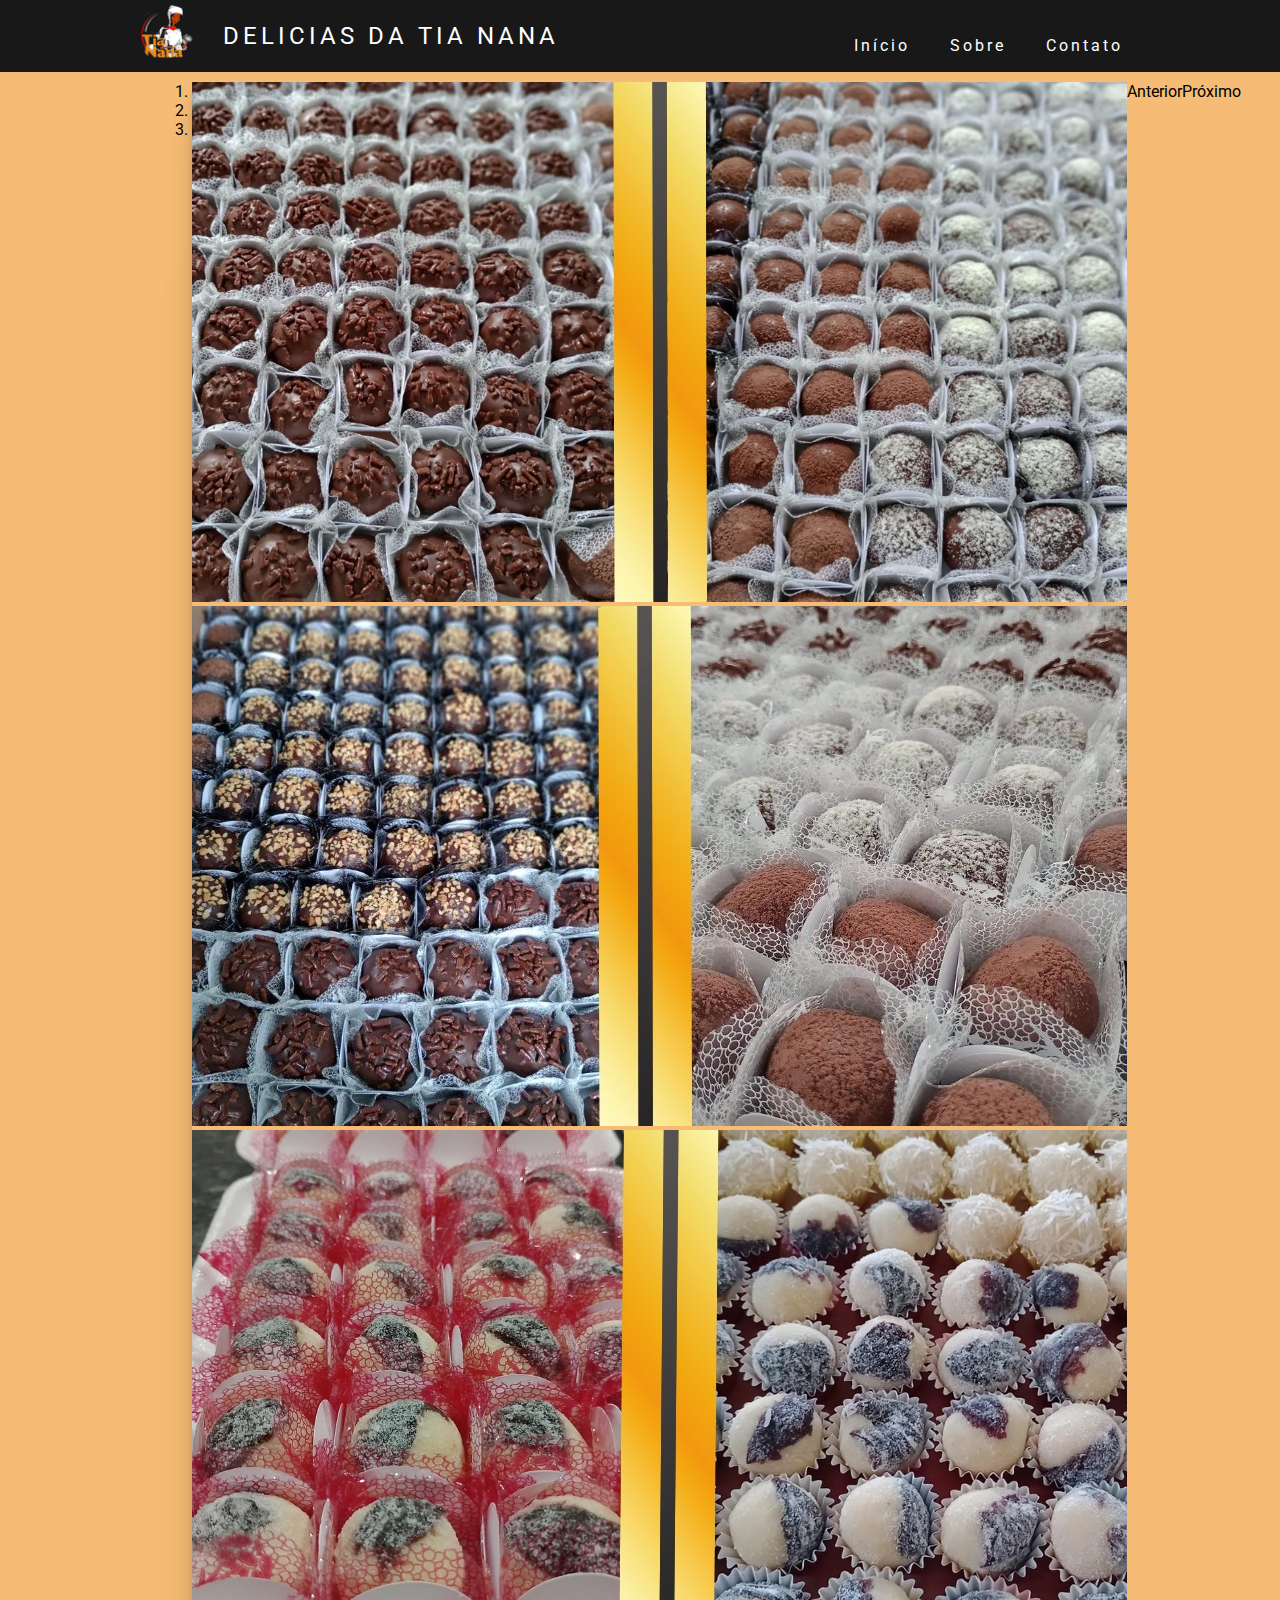
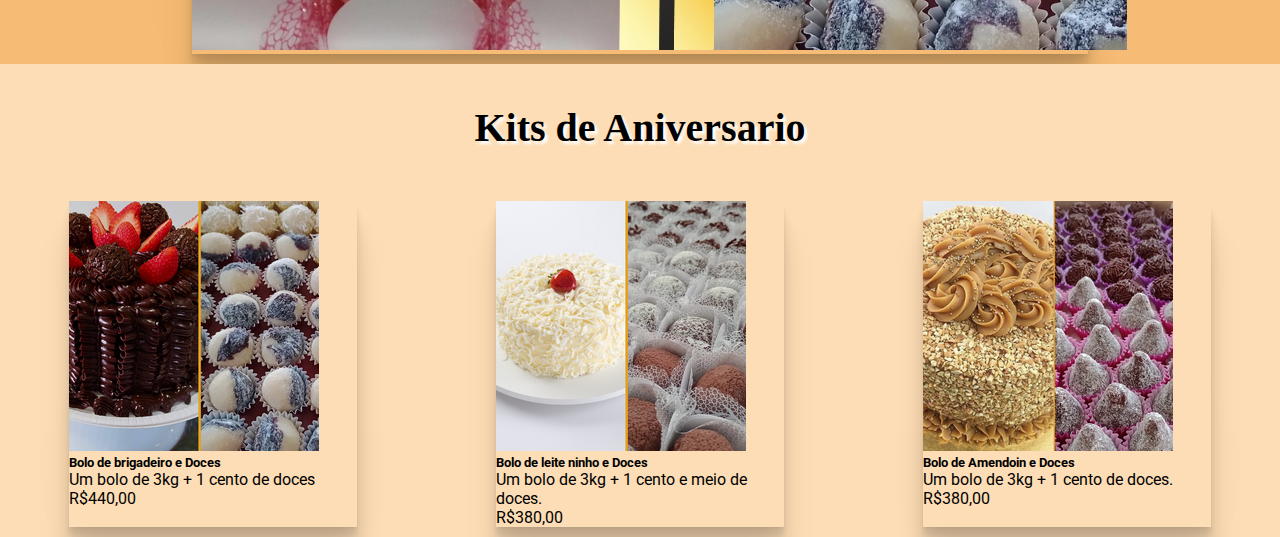
==== index.html @ 65cb66f4 "Piloto" ====
<!DOCTYPE html>
<html lang="pt-br">
<head>
    <meta charset="UTF-8">
    <meta http-equiv="X-UA-Compatible" content="IE=edge">
    <meta name="viewport" content="width=device-width, initial-scale=1.0">

    <link rel="stylesheet" href="https://stackpath.bootstrapcdn.com/bootstrap/4.1.3/css/bootstrap.min.css" integrity="sha384-MCw98/SFnGE8fJT3GXwEOngsV7Zt27NXFoaoApmYm81iuXoPkFOJwJ8ERdknLPMO" crossorigin="anonymous">
    <link rel="stylesheet" href="https://cdnjs.cloudflare.com/ajax/libs/animate.css/4.1.1/animate.min.css"/>
    
    <script src="assets/js/mobile-navbar.js" defer></script>

    <link rel="stylesheet" href="assets/css/style.css">
    <link rel="stylesheet" href="assets/css/index.css">
    
    <title>Delícias da Tia Nana</title>
</head>
<body>
    <nav>
        <div class="navbar__info">
            <a href="index.html" class="logo"><img src="assets/img/logotianana.png" class="logo" alt="logo"></a>
            <a class="titulo">Delicias da Tia Nana</a>
        </div>
        
        <div class="mobile-menu">
            <div class="line1"></div>
            <div class="line2"></div>
            <div class="line3"></div>
        </div>

        <ul class="nav-list">
            <li><a class="link-zoom" href="index.html">Início</a></li>
            <li><a class="link-zoom" href="sobre.html">Sobre</a></li>
            <li><a class="link-zoom" href="contato.html">Contato</a></li>
        </ul>
    </nav>
    
    <header>
        <div id="carouselExampleIndicators" class="carousel slide " data-ride="carousel">
            <ol class="carousel-indicators">
                <li data-target="#carouselExampleIndicators" data-slide-to="0" class="active"></li>
                <li data-target="#carouselExampleIndicators" data-slide-to="1"></li>
                <li data-target="#carouselExampleIndicators" data-slide-to="2"></li>
            </ol>
            <div class="carousel-inner">
                <div class="carousel-item active">
                    <img class="d-block w-100" src="assets/img/doces/doces1.jpg" alt="Primeiro Slide">
                </div>
                <div class="carousel-item">
                <img class="d-block w-100" src="assets/img/doces/doces2.jpg" alt="Segundo Slide">
            </div>
            <div class="carousel-item">
                <img class="d-block w-100" src="assets/img/doces/doces3.jpg" alt="Terceiro Slide">
            </div>
        </div>
            <a class="carousel-control-prev" href="#carouselExampleIndicators" role="button" data-slide="prev">
                <span class="carousel-control-prev-icon carrossel__seta" aria-hidden="true"></span>
                <span class="sr-only">Anterior</span>
            </a>
            <a class="carousel-control-next" href="#carouselExampleIndicators" role="button" data-slide="next">
                <span class="carousel-control-next-icon carrossel__seta" aria-hidden="true"></span>
                <span class="sr-only">Próximo</span>
            </a>
        </div>
    </header>
    
    <main>
        <div class="card__kits">
            
            <h1>Kits de Aniversario</h1>
            
            <div class="cards">
                <div class="card" style="width: 18rem;">
                    <img class="card-img-top" src="assets/img/KitfestaBrigadeiro.png" alt="Imagem Bolo">
                    
                    <div class="card-body">
                        <h5 class="card-title">Bolo de brigadeiro e Doces</h5>
                        <p class="card-text">Um bolo de 3kg + 1 cento de doces</p>
                        <a href="#" class="btn btn-warning">R$440,00</a>
                    </div>
                </div>
                
                <div class="card" style="width: 18rem;">
                    <img class="card-img-top" src="assets/img/KitfestaLeiteninho.png" alt="Imagem Bolo">
                    
                    <div class="card-body">
                        <h5 class="card-title">Bolo de leite ninho e Doces</h5>
                        <p class="card-text">Um bolo de 3kg + 1 cento e meio de doces.</p>
                        <a href="#" class="btn btn-warning">R$380,00</a>
                    </div>
                </div>
                
                <div class="card" style="width: 18rem;">
                    <img class="card-img-top" src="assets/img/KitfestaAmendoin.png" alt="Imagem bolo">
                    
                    <div class="card-body">
                        <h5 class="card-title">Bolo de Amendoin e Doces</h5>
                        <p class="card-text">Um bolo de 3kg + 1 cento de doces.</p>
                        <a href="#" class="btn btn-warning">R$380,00</a>
                    </div>
                </div>
            </div>
        </div>
            
    </main>
    
    <script src="https://code.jquery.com/jquery-3.3.1.slim.min.js" integrity="sha384-q8i/X+965DzO0rT7abK41JStQIAqVgRVzpbzo5smXKp4YfRvH+8abtTE1Pi6jizo" crossorigin="anonymous"></script>
    <script src="https://cdnjs.cloudflare.com/ajax/libs/popper.js/1.14.3/umd/popper.min.js" integrity="sha384-ZMP7rVo3mIykV+2+9J3UJ46jBk0WLaUAdn689aCwoqbBJiSnjAK/l8WvCWPIPm49" crossorigin="anonymous"></script>
    <script src="https://stackpath.bootstrapcdn.com/bootstrap/4.1.3/js/bootstrap.min.js" integrity="sha384-ChfqqxuZUCnJSK3+MXmPNIyE6ZbWh2IMqE241rYiqJxyMiZ6OW/JmZQ5stwEULTy" crossorigin="anonymous"></script>
</body>
</html>
---- assets/css/style.css ----
@import url('https://fonts.googleapis.com/css2?family=Roboto:wght@300;500;700&display=swap');

* {
    margin: 0;
    padding: 0;
    font-family: 'Roboto', sans-serif;
}

a {
    color: #fff;
    text-decoration: none;
    transition: 0.3s;
}

a:hover {
    opacity: 0.7;
}

/* Navbar */

nav {
    display: flex;
    justify-content: space-around;
    align-items: center;
    font-family: system-ui, -apple-system, Helvetica, Arial, sans-serif;
    background-color: #181818;
    height: 8vh;
}

.navbar__info{
    display: inline-flex;
    align-items: center;
    color: #fff;
}  

.logo{
    width: 60px;
    padding-right: 25px;
}

.titulo {
    font-size: 24px; 
    text-transform: uppercase;
    letter-spacing: 4px;
}

.mobile-menu {
    display: none;
    cursor: pointer;
}

.mobile-menu div {
    width: 32px;
    height: 2px;
    background: rgb(255, 255, 255);
    margin: 8px;
    transition: 0.3s;
}

.nav-list {
    list-style: none;
    display: flex;
    flex-wrap: wrap;

}

.nav-list2{
    letter-spacing: 3px;
    margin-left: 32px;
    color: #fff;
    display: flex;
    padding-top: 19px;
    margin: 0px 20px;
}

.nav-list li{
    letter-spacing: 3px;
    margin-left: 32px;
    color: #fff;
    display: flex;
    padding-top: 19px;
    margin: 0px 20px;
}

.nav-list.active {
    transform: translateX(0);
}

.mobile-menu.active .line1 {
    transform: rotate(-45deg) translate(-8px, 8px);
    color: #fff;
}
  
.mobile-menu.active .line2 {
    opacity: 0;
    color: #fff;
}
  
.mobile-menu.active .line3 {
    transform: rotate(45deg) translate(-5px, -7px);
    color: #fff;
}

@media (max-width: 999px) {


    body {
      overflow-x: hidden;
    }
  
    .titulo {
      font-size: 15px; 
      text-transform: uppercase;
      letter-spacing: 4px;
      text-decoration: none;
    }
  
    .nav-list {
      position: absolute;
      top: 8vh;
      right: 0;
      width: 50vw;
      height: 92vh;
      background: #181818;
      flex-direction: column;
      align-items: center;
      justify-content: space-around;
      transform: translateX(100%);
      transition: transform 0.3s ease-in;
      z-index: 10;
    }

    .nav-list li {
      margin-left: 0;
      opacity: 0;
      color: #fff;
    }

    .mobile-menu {
      display: block;
      color: #fff;
    }
}

@keyframes navLinkFade {
    from {
      opacity: 0;
      transform: translateX(50px);
    }
    to {
      opacity: 1;
      transform: translateX(0);
    }
}

/* link estilizados */

.paragrafo { line-height:25px; margin-bottom:10px; text-align: center; }

a {
  text-decoration: none;
  color: inherit;
  position: relative;
  cursor: pointer;
}


.link-linha::after {

  content: " ";
  position: absolute;
  top: 100%;
  left: 25%;
  width: 50%;
  height: 1px;
  font-weight: bold;
  border-bottom: 1px solid #59d4d9;
  transition: 0.4s;

}

.link-linha:hover::after {

  width: 100%;
  left: 0;
  color: #59d4d9;

}

.link-linha:hover {

  color: #59d4d9;
  transition: 0.4s;

}

/* --------------------------- */

.link-anima-up::after {

  content: "";
  position: absolute;
  z-index: 1;
  top: 100%;
  left: -2px;
  padding: 0 2px;
  width: calc(100% + 2px);
  height: 1px;
  border-bottom: 1px solid #59d4d9;
  transition: 0.4s;

}

.link-anima-up:hover::after {

  top: 0;
  height: 1.5em;
  background-color: #59d4d9;
  border-color: transparent;

}

.link-anima-up:hover { color: #fff; transition: 0.4s; }
.link-anima-up span  { position: relative; z-index: 2; }

/*------------------------------*/

.link-anima-right::before {

  content: " ";
  position: absolute;
  z-index: 1;
  top: 100%;
  left: -2px;
  padding: 0 2px;
  width: calc(100% + 2px);
  height: 1px;
  border-bottom: 1px solid #f4c50b;
  transition: 0.4s;

}

.link-anima-right::after {

  content: " ";
  position: absolute;
  z-index: 1;
  top: 0;
  left: -2px;
  padding: 0 2px;
  width: 1px;
  height: 1.5em;
  transition: 0.4s;

}

.link-anima-right:hover::after {

  width: 100%;
  background-color: #f4c50b;

}

.link-anima-right:hover { color: #fff; transition: 0.4s; }
.link-anima-right span  { position: relative; z-index: 2; }

/*---------------------------------*/

.link-zoom::before {

  content: " ";
  position: absolute;
  z-index: -1;
  bottom: 0;
  left: -2px;
  padding: 0 2px;
  width: calc(100% + 2px);
  height: 1px;
  transition: 0.4s;
  text-decoration: none;

}

.link-zoom::after {

  content: " ";
  position: absolute;
  z-index: -1;
  bottom: 0;
  left: calc(50% - 4px);
  padding: 0 2px;
  width: 0;
  height: 0;
  border: 1px solid transparent;
  transition: 0.4s;
  text-decoration: none;

}

.link-zoom:hover::before {

  border-color: transparent;
  text-decoration: none;

}

.link-zoom:hover::after {

  width: 100%;
  height: 1.25em;
  left: -1em;
  bottom: -0.35em;
  padding: 0.5em 1em;
  border-radius: 2.5em;
  text-decoration: none;
}


.link-zoom {

  display: inline-block;
  transition: 0.3s;
  transition-delay: 0s;
  transform: scale(1);
  text-decoration: none;

}

.link-zoom:hover {

  color: rgb(255, 255, 255);
  transform: scale(1.5);
  transition-delay: 0.11s;
  text-decoration: none;

}

body{
    background-color: rgb(246, 188, 117);
    /* background: linear-gradient(72deg, #ffffff9d 1%, hsl(0, 100%, 50%) 99%);*/
}
---- assets/css/index.css ----
/* carrossel */
.carousel{
    width: 70vw;
    display: flex;
    margin: 10px auto;
}

#imagem{
    width: 650px;
    height: 550px;
    border-radius: 10px;
    box-shadow: 
    0 2.8px 2.2px rgba(0, 0, 0, 0.034),
    0 6.7px 5.3px rgba(0, 0, 0, 0.048),
    0 12.5px 10px rgba(0, 0, 0, 0.06),
    0 22.3px 17.9px rgba(0, 0, 0, 0.072),
    0 41.8px 33.4px rgba(0, 0, 0, 0.086),
    0 100px 800px rgba(0, 0, 0, 0.012);
}

#imagem2{
    width: 650px;
    height: 550px;
    border-radius: 10px;
    box-shadow: 
    0 2.8px 2.2px rgba(0, 0, 0, 0.034),
    0 6.7px 5.3px rgba(0, 0, 0, 0.048),
    0 12.5px 10px rgba(0, 0, 0, 0.06),
    0 22.3px 17.9px rgba(0, 0, 0, 0.072),
    0 41.8px 33.4px rgba(0, 0, 0, 0.086),
    0 100px 800px rgba(0, 0, 0, 0.012);
}


@media (max-width: 700px) {
    .carousel{
        width: 100vw;
    }
}
.carrossel__seta{
    background-color: rgb(0, 0, 0);
    border-radius: 10px;
}

.carousel, .card{
    box-shadow: 
    0 2.8px 2.2px rgba(0, 0, 0, 0.034),
    0 6.7px 5.3px rgba(0, 0, 0, 0.048),
    0 12.5px 10px rgba(0, 0, 0, 0.06),
    0 22.3px 17.9px rgba(0, 0, 0, 0.072),
    0 41.8px 33.4px rgba(0, 0, 0, 0.086),
    0 100px 800px rgba(0, 0, 0, 0.012);
}

.carousel-indicators{
    z-index: 1;
}

.card__kits{
    background-color: rgb(253, 221, 181);
}

.cards{
    display: grid;
    grid-template-columns: repeat(auto-fit, minmax(300px, 1fr))
}

h1{
    color: rgb(0, 0, 0);
    font-size: 2em;
    text-shadow: 3px 3px 3px rgb(255, 255, 255) ;
    padding: 40px 0;
    animation: bounce; 
    animation-duration: 1s;
    font-family: Cursive;
    text-align: center;
    font-size: 40px;
}

.card{
    margin:  10px auto;
    animation: backInLeft;
    animation-duration: 1s;
}

.Bolo{
    background-color: rgb(247, 208, 188);
}
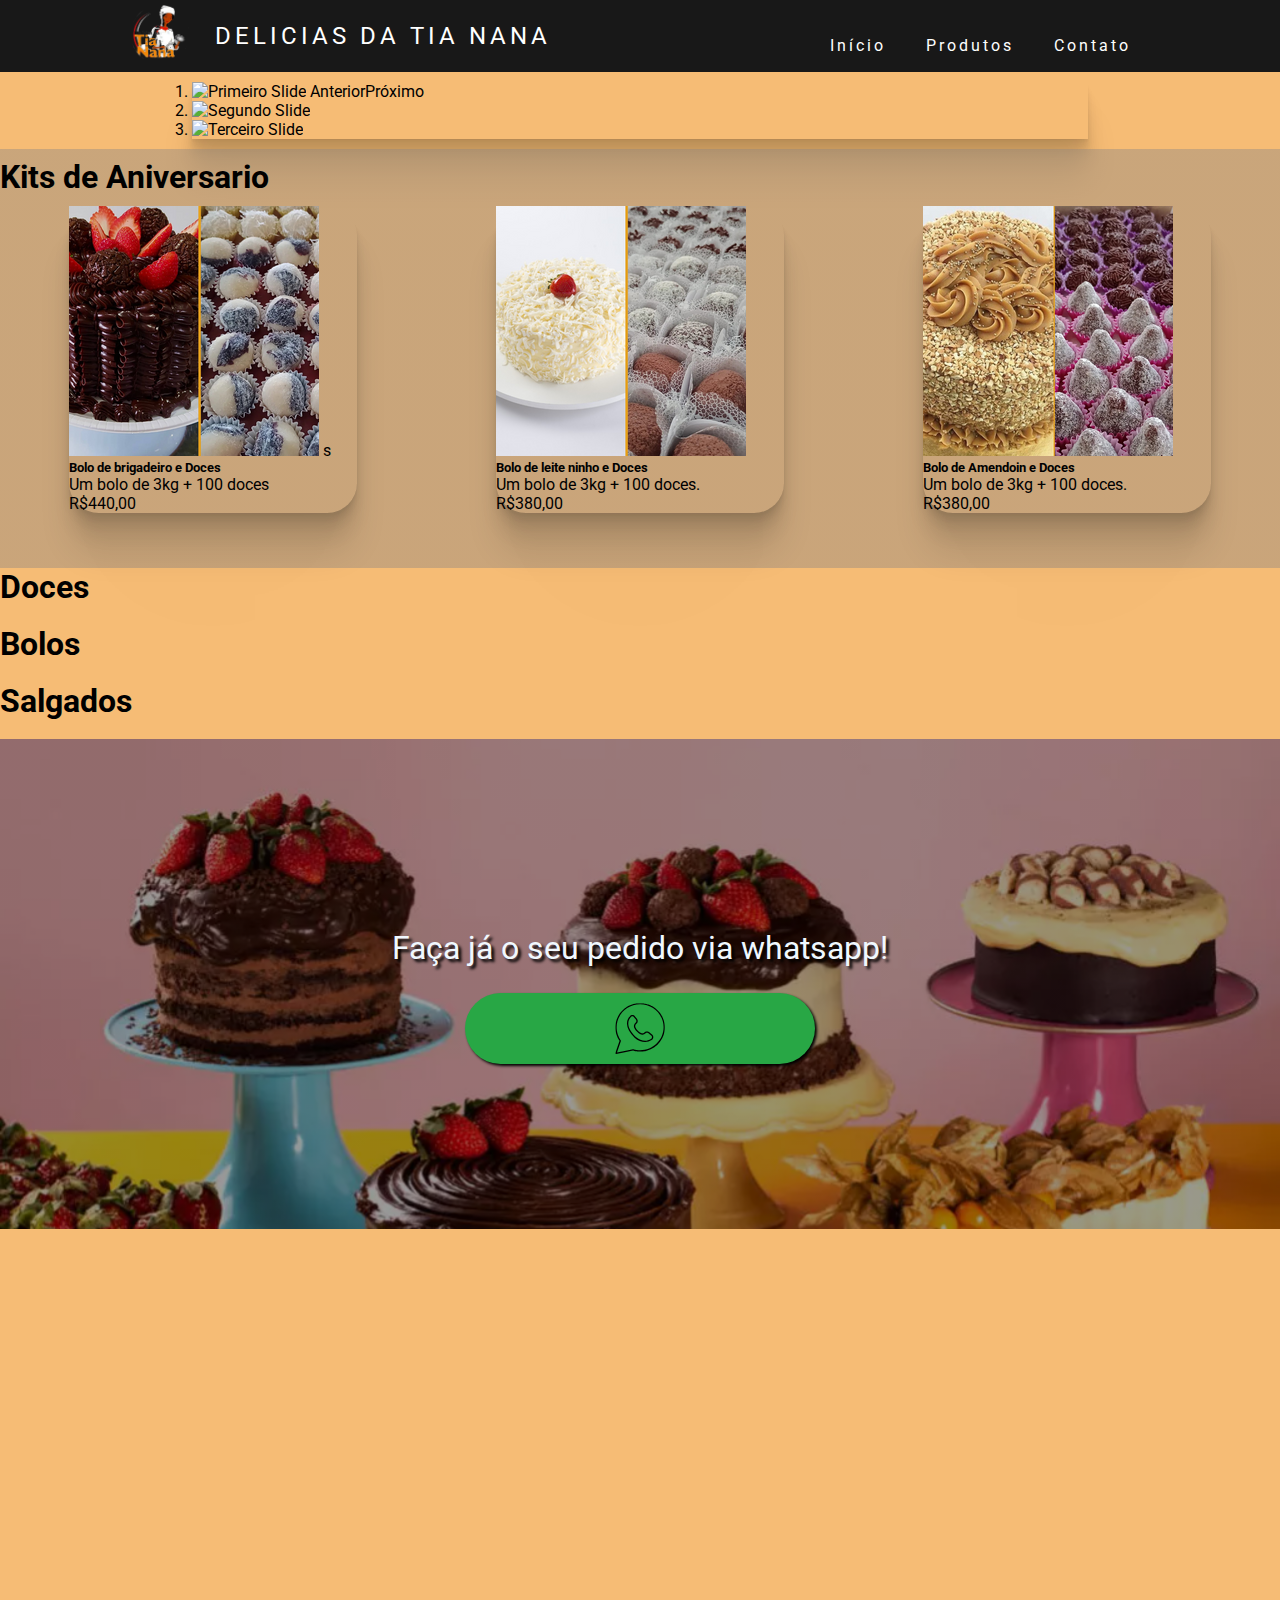
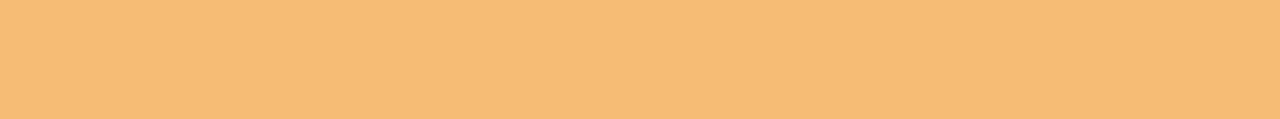
==== commit a099b366: "Entrega para revisão" ====
--- a/index.html
+++ b/index.html
@@ -12,6 +12,7 @@
 
     <link rel="stylesheet" href="assets/css/style.css">
     <link rel="stylesheet" href="assets/css/index.css">
+    <link rel="stylesheet" href="assets/css/navbar.css">
     
     <title>Delícias da Tia Nana</title>
 </head>
@@ -30,8 +31,8 @@
 
         <ul class="nav-list">
             <li><a class="link-zoom" href="index.html">Início</a></li>
-            <li><a class="link-zoom" href="sobre.html">Sobre</a></li>
-            <li><a class="link-zoom" href="contato.html">Contato</a></li>
+            <li><a class="link-zoom" href="#">Produtos</a></li>
+            <li><a class="link-zoom" href="#contato">Contato</a></li>
         </ul>
     </nav>
     
@@ -44,13 +45,13 @@
             </ol>
             <div class="carousel-inner">
                 <div class="carousel-item active">
-                    <img class="d-block w-100" src="assets/img/doces/doces1.jpg" alt="Primeiro Slide">
+                    <img class="d-block w-100" src="assets/img/Clientes.png" alt="Primeiro Slide">
                 </div>
                 <div class="carousel-item">
-                <img class="d-block w-100" src="assets/img/doces/doces2.jpg" alt="Segundo Slide">
+                <img class="d-block w-100" src="assets/img/Boloedoces.png" alt="Segundo Slide">
             </div>
             <div class="carousel-item">
-                <img class="d-block w-100" src="assets/img/doces/doces3.jpg" alt="Terceiro Slide">
+                <img class="d-block w-100" src="assets/img/Salgadoslide2.png" alt="Terceiro Slide">
             </div>
         </div>
             <a class="carousel-control-prev" href="#carouselExampleIndicators" role="button" data-slide="prev">
@@ -65,18 +66,18 @@
     </header>
     
     <main>
-        <div class="card__kits">
+        <div class="card__kits" id="produtos">
             
             <h1>Kits de Aniversario</h1>
             
             <div class="cards">
                 <div class="card" style="width: 18rem;">
                     <img class="card-img-top" src="assets/img/KitfestaBrigadeiro.png" alt="Imagem Bolo">
-                    
+                    s
                     <div class="card-body">
                         <h5 class="card-title">Bolo de brigadeiro e Doces</h5>
-                        <p class="card-text">Um bolo de 3kg + 1 cento de doces</p>
-                        <a href="#" class="btn btn-warning">R$440,00</a>
+                        <p class="card-text">Um bolo de 3kg + 100 doces</p>
+                        <a href="#contato" class="btn btn-warning">R$440,00</a>
                     </div>
                 </div>
                 
@@ -85,8 +86,8 @@
                     
                     <div class="card-body">
                         <h5 class="card-title">Bolo de leite ninho e Doces</h5>
-                        <p class="card-text">Um bolo de 3kg + 1 cento e meio de doces.</p>
-                        <a href="#" class="btn btn-warning">R$380,00</a>
+                        <p class="card-text">Um bolo de 3kg + 100 doces.</p>
+                        <a href="#contato" class="btn btn-warning">R$380,00</a>
                     </div>
                 </div>
                 
@@ -95,12 +96,58 @@
                     
                     <div class="card-body">
                         <h5 class="card-title">Bolo de Amendoin e Doces</h5>
-                        <p class="card-text">Um bolo de 3kg + 1 cento de doces.</p>
-                        <a href="#" class="btn btn-warning">R$380,00</a>
+                        <p class="card-text">Um bolo de 3kg + 100 doces.</p>
+                        <a href="#contato" class="btn btn-warning">R$380,00</a>
                     </div>
                 </div>
             </div>
         </div>
+        
+        <section class="carrosseis">
+
+            <div class="doces">
+                <h1 class="carrosseis__titulo"> Doces </h1>
+                <div class="pic-ctn doces">
+                    <img src="assets/img/doces/docesbrigadeiroecaju.png" alt="" class="pic">
+                    <img src="assets/img/doces/docescoloridos.png" alt="" class="pic">
+                    <img src="assets/img/doces/docesmisto.png" alt="" class="pic">
+                    <img src="assets/img/doces/docespretinhos.png" alt="" class="pic">
+                    <img src="assets/img/doces/docesleiteninho.png" alt="" class="pic">
+                </div>
+            </div>
+
+            <div class="bolos">
+                <h1 class="carrosseis__titulo"> Bolos </h1>
+                <div class="pic-ctn bolos">
+                    <img src="assets/img/bolos/BoloBrigadeiro_2.png" alt="" class="pic">
+                    <img src="assets/img/bolos/BoloBranco.png" alt="" class="pic">
+                    <img src="assets/img/bolos/BoloGalinhaPintadinha.png" alt="" class="pic">
+                    <img src="assets/img/bolos/bolocajusinho.png" alt="" class="pic">
+                    <img src="assets/img/bolos/bolodeflor.png" alt="" class="pic">
+                </div>
+            </div>
+
+            <div class="salgados">
+                <h1 class="carrosseis__titulo"> Salgados </h1>
+                <div class="pic-ctn salgados">
+                    <img src="assets/img/salgados/esfirra.png" alt="" class="pic">
+                    <img src="assets/img/salgados/pizzasalgado.png" alt="" class="pic">
+                    <img src="assets/img/salgados/salduba.png" alt="" class="pic">
+                    <img src="assets/img/salgados/salgadosvariados.png" alt="" class="pic">
+                    <img src="assets/img/salgados/preponto.png" alt="" class="pic">  
+                </div>
+            </div>
+        </section>
+            <div class="contato__whatsapp" id="contato">
+                <p></p>
+          
+                <div class="contato__whatsapp--texto">
+                    <p> Faça já o seu pedido via whatsapp!</p>
+                    <a href="https://api.whatsapp.com/send/?phone=5531996169268&text&type=phone_number&app_absent=0" class="botao__whatsapp"><img src="assets/img/whatsapp__logo.svg" alt="" class="logo__whatsapp"></a>
+                </div>
+            </div>
+            
+            <iframe  class="mapa" src="https://www.google.com/maps/embed?pb=!1m18!1m12!1m3!1d3731.7365701956596!2d-42.86554878515103!3d-20.72091918616599!2m3!1f0!2f0!3f0!3m2!1i1024!2i768!4f13.1!3m3!1m2!1s0xa35d89d111954b%3A0xae3bcd31b409a29b!2sR.%20Sebasti%C3%A3o%20Mor%C3%A3es%2C%20251%20-%20Silvestre%2C%20Vi%C3%A7osa%20-%20MG%2C%2036570-000!5e0!3m2!1spt-BR!2sbr!4v1673708850066!5m2!1spt-BR!2sbr" width="600" height="450" style="border:0;" allowfullscreen="" loading="lazy" referrerpolicy="no-referrer-when-downgrade"></iframe>
             
     </main>
     
--- a/assets/css/index.css
+++ b/assets/css/index.css
@@ -1,3 +1,5 @@
+@import url(contato.css);
+
 /* carrossel */
 .carousel{
     width: 70vw;
@@ -57,32 +59,28 @@
 }
 
 .card__kits{
-    background-color: rgb(253, 221, 181);
+    background-image: linear-gradient(rgba(135, 132, 132, 0.4), rgba(135, 130, 130, 0.4)),url(../img/aniversario.jpg);
+    background-size: cover;
+    padding-top: 1vh;
 }
 
 .cards{
     display: grid;
-    grid-template-columns: repeat(auto-fit, minmax(300px, 1fr))
-}
-
-h1{
-    color: rgb(0, 0, 0);
-    font-size: 2em;
-    text-shadow: 3px 3px 3px rgb(255, 255, 255) ;
-    padding: 40px 0;
-    animation: bounce; 
-    animation-duration: 1s;
-    font-family: Cursive;
-    text-align: center;
-    font-size: 40px;
+    grid-template-columns: repeat(auto-fit, minmax(300px, 1fr));
+    padding-bottom: 5vh;
 }
 
 .card{
     margin:  10px auto;
     animation: backInLeft;
     animation-duration: 1s;
+    border-radius: 30px;
+}
+
+.card-image-top{
+    border-radius: 30px;
 }
 
 .Bolo{
     background-color: rgb(247, 208, 188);
-}+}
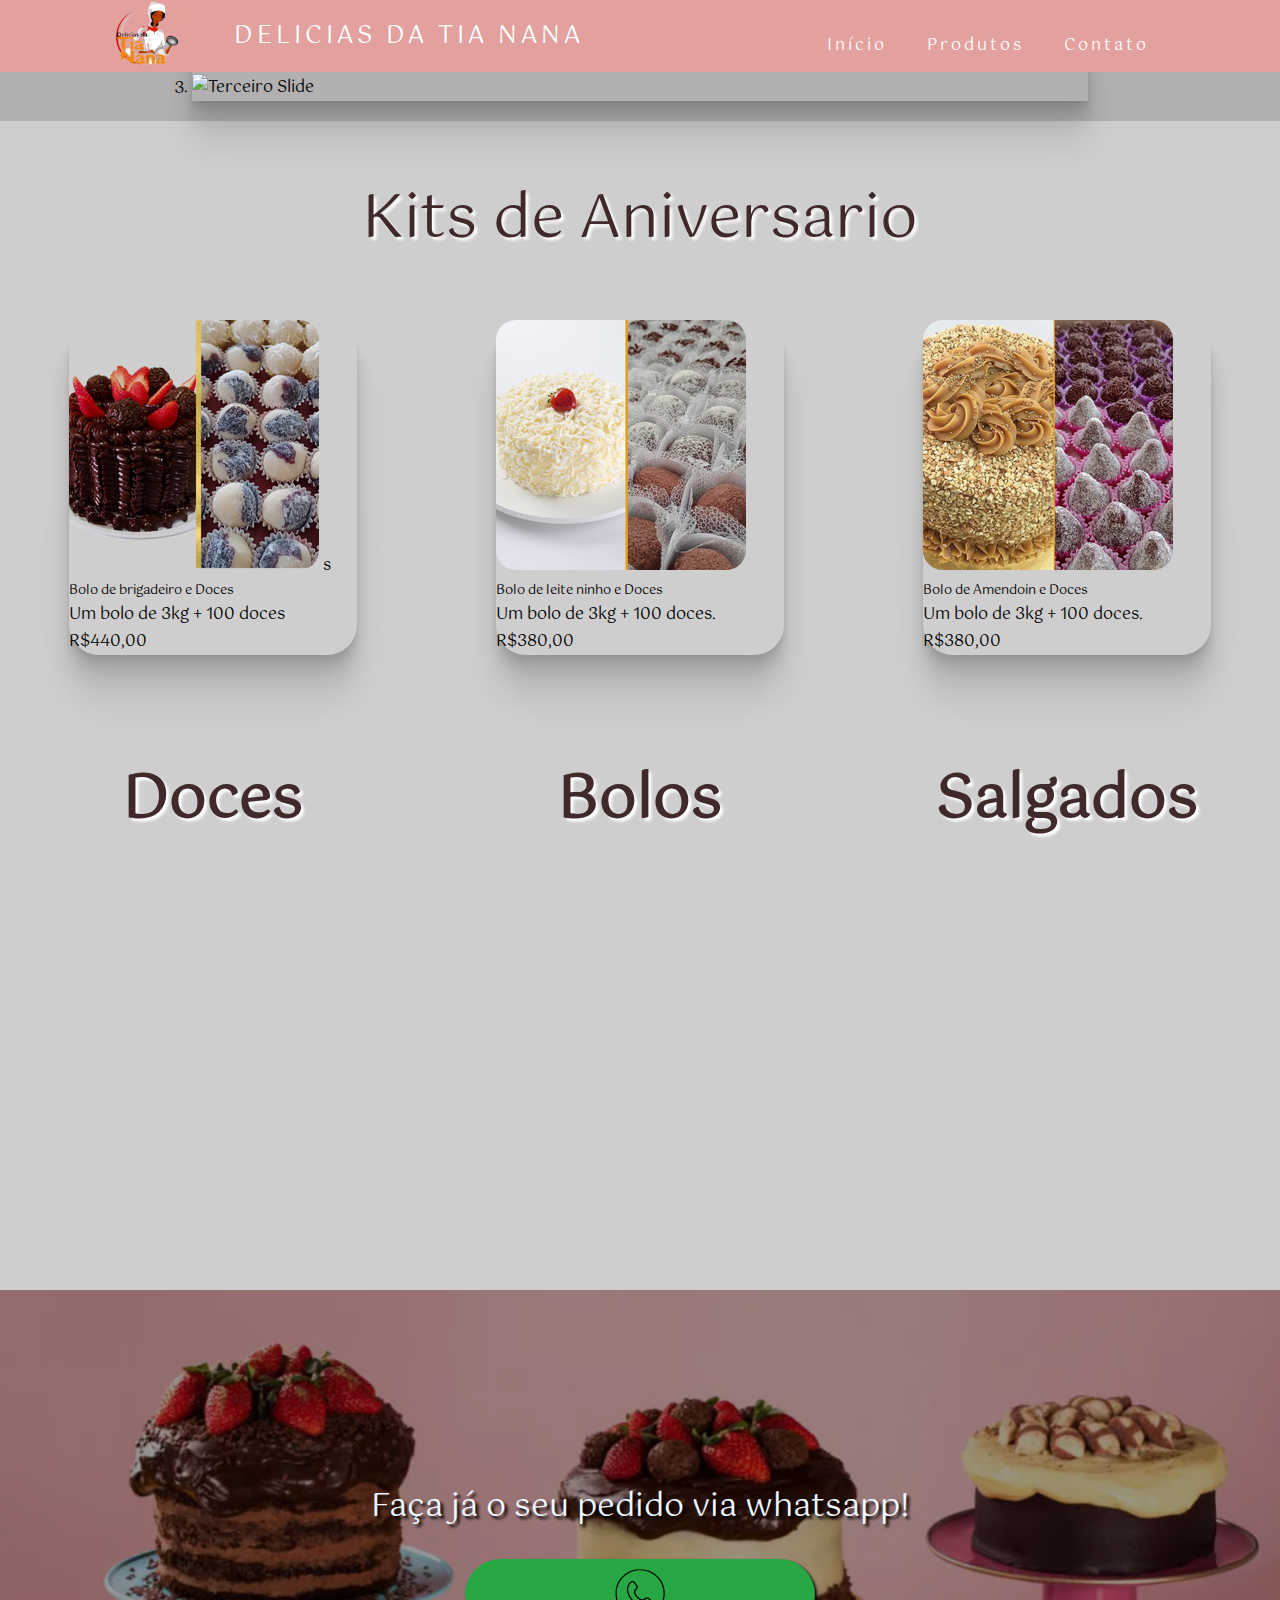
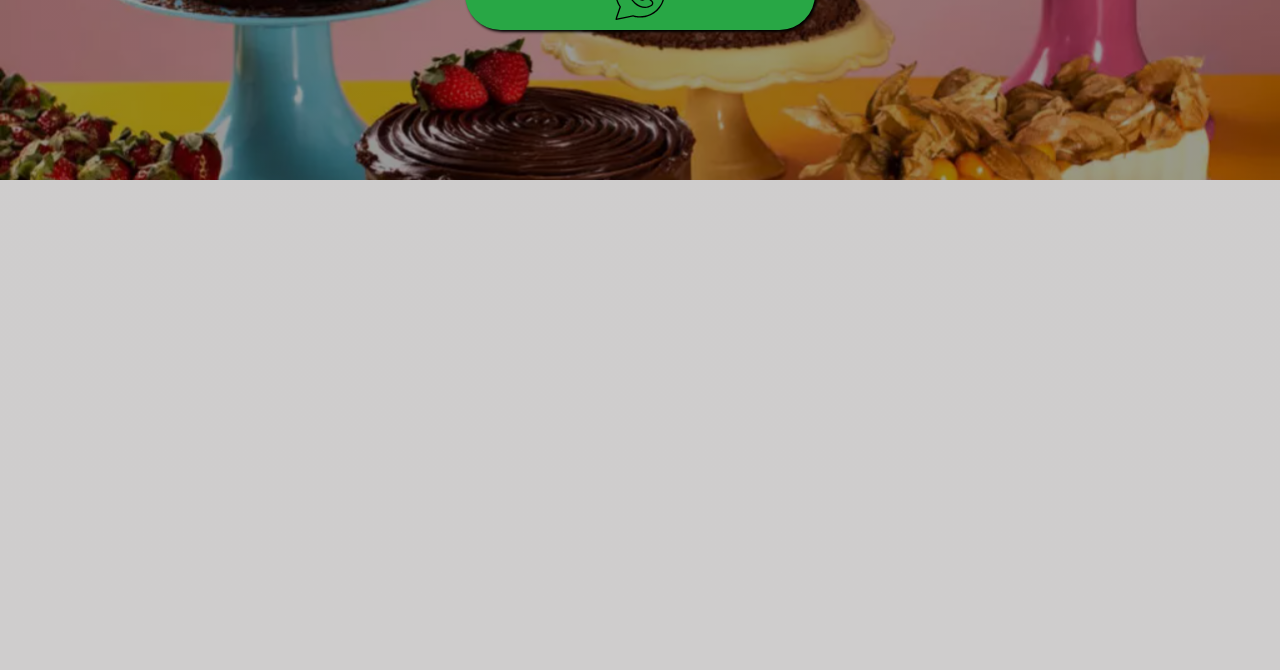
==== commit f7f4d097: "adição da logo no icone" ====
--- a/index.html
+++ b/index.html
@@ -8,6 +8,7 @@
     <link rel="stylesheet" href="https://stackpath.bootstrapcdn.com/bootstrap/4.1.3/css/bootstrap.min.css" integrity="sha384-MCw98/SFnGE8fJT3GXwEOngsV7Zt27NXFoaoApmYm81iuXoPkFOJwJ8ERdknLPMO" crossorigin="anonymous">
     <link rel="stylesheet" href="https://cdnjs.cloudflare.com/ajax/libs/animate.css/4.1.1/animate.min.css"/>
     
+    <link rel="shortcut icon" type="image/jpg" href="assets/img/logotianana.png"/>
     <script src="assets/js/mobile-navbar.js" defer></script>
 
     <link rel="stylesheet" href="assets/css/style.css">
--- a/assets/css/style.css
+++ b/assets/css/style.css
@@ -1,342 +1,55 @@
-@import url('https://fonts.googleapis.com/css2?family=Roboto:wght@300;500;700&display=swap');
+@import url("navbar.css");
+@import url("carrosseis.css");
+
+
+@import url('https://fonts.googleapis.com/css2?family=Gotu&display=swap');
+
+:root{
+  --laranja: #DB7F67;
+  --creme: #DBBEA1;
+  --rosa-pastel: #E2A09E;
+  --marrom: #3F292b;
+  --rosa: #D34F73;
+}
+
+
+body{
+  background-image: linear-gradient(rgba(135, 132, 132, 0.4), rgba(135, 130, 130, 0.4)),url(../img/background-bolo.jpg);
+  background-size: cover;
+
+  /* background: linear-gradient(72deg, #ffffff9d 1%, hsl(0, 100%, 50%) 99%);*/
+}
+
 
 * {
     margin: 0;
     padding: 0;
-    font-family: 'Roboto', sans-serif;
+    font-family: 'Gotu', sans-serif;
+    font-weight: 400;
 }
 
 a {
-    color: #fff;
-    text-decoration: none;
-    transition: 0.3s;
+  color: #fff;
+  text-decoration: none;
+  transition: 0.3s;
 }
 
 a:hover {
-    opacity: 0.7;
+  opacity: 0.7;
 }
 
-/* Navbar */
-
-nav {
-    display: flex;
-    justify-content: space-around;
-    align-items: center;
-    font-family: system-ui, -apple-system, Helvetica, Arial, sans-serif;
-    background-color: #181818;
-    height: 8vh;
-}
-
-.navbar__info{
-    display: inline-flex;
-    align-items: center;
-    color: #fff;
-}  
-
-.logo{
-    width: 60px;
-    padding-right: 25px;
-}
-
-.titulo {
-    font-size: 24px; 
-    text-transform: uppercase;
-    letter-spacing: 4px;
-}
-
-.mobile-menu {
-    display: none;
-    cursor: pointer;
-}
-
-.mobile-menu div {
-    width: 32px;
-    height: 2px;
-    background: rgb(255, 255, 255);
-    margin: 8px;
-    transition: 0.3s;
-}
-
-.nav-list {
-    list-style: none;
-    display: flex;
-    flex-wrap: wrap;
-
-}
-
-.nav-list2{
-    letter-spacing: 3px;
-    margin-left: 32px;
-    color: #fff;
-    display: flex;
-    padding-top: 19px;
-    margin: 0px 20px;
-}
-
-.nav-list li{
-    letter-spacing: 3px;
-    margin-left: 32px;
-    color: #fff;
-    display: flex;
-    padding-top: 19px;
-    margin: 0px 20px;
-}
-
-.nav-list.active {
-    transform: translateX(0);
-}
-
-.mobile-menu.active .line1 {
-    transform: rotate(-45deg) translate(-8px, 8px);
-    color: #fff;
-}
-  
-.mobile-menu.active .line2 {
-    opacity: 0;
-    color: #fff;
-}
-  
-.mobile-menu.active .line3 {
-    transform: rotate(45deg) translate(-5px, -7px);
-    color: #fff;
-}
-
-@media (max-width: 999px) {
-
-
-    body {
-      overflow-x: hidden;
-    }
-  
-    .titulo {
-      font-size: 15px; 
-      text-transform: uppercase;
-      letter-spacing: 4px;
-      text-decoration: none;
-    }
-  
-    .nav-list {
-      position: absolute;
-      top: 8vh;
-      right: 0;
-      width: 50vw;
-      height: 92vh;
-      background: #181818;
-      flex-direction: column;
-      align-items: center;
-      justify-content: space-around;
-      transform: translateX(100%);
-      transition: transform 0.3s ease-in;
-      z-index: 10;
-    }
-
-    .nav-list li {
-      margin-left: 0;
-      opacity: 0;
-      color: #fff;
-    }
-
-    .mobile-menu {
-      display: block;
-      color: #fff;
-    }
-}
-
-@keyframes navLinkFade {
-    from {
-      opacity: 0;
-      transform: translateX(50px);
-    }
-    to {
-      opacity: 1;
-      transform: translateX(0);
-    }
-}
-
-/* link estilizados */
-
-.paragrafo { line-height:25px; margin-bottom:10px; text-align: center; }
-
-a {
-  text-decoration: none;
-  color: inherit;
-  position: relative;
-  cursor: pointer;
+h1{
+  color: var(--marrom);
+  font-size: 2em;
+  text-shadow: 3px 3px 3px rgb(255, 255, 255) ;
+  padding: 40px 0;
+  animation: bounce; 
+  animation-duration: 1s;
+  text-align: center;
+  font-size: 60px;
 }
 
 
-.link-linha::after {
-
-  content: " ";
-  position: absolute;
-  top: 100%;
-  left: 25%;
-  width: 50%;
-  height: 1px;
-  font-weight: bold;
-  border-bottom: 1px solid #59d4d9;
-  transition: 0.4s;
-
-}
-
-.link-linha:hover::after {
-
-  width: 100%;
-  left: 0;
-  color: #59d4d9;
-
-}
-
-.link-linha:hover {
-
-  color: #59d4d9;
-  transition: 0.4s;
-
-}
-
-/* --------------------------- */
-
-.link-anima-up::after {
-
-  content: "";
-  position: absolute;
-  z-index: 1;
-  top: 100%;
-  left: -2px;
-  padding: 0 2px;
-  width: calc(100% + 2px);
-  height: 1px;
-  border-bottom: 1px solid #59d4d9;
-  transition: 0.4s;
-
-}
-
-.link-anima-up:hover::after {
-
-  top: 0;
-  height: 1.5em;
-  background-color: #59d4d9;
-  border-color: transparent;
-
-}
-
-.link-anima-up:hover { color: #fff; transition: 0.4s; }
-.link-anima-up span  { position: relative; z-index: 2; }
-
-/*------------------------------*/
-
-.link-anima-right::before {
-
-  content: " ";
-  position: absolute;
-  z-index: 1;
-  top: 100%;
-  left: -2px;
-  padding: 0 2px;
-  width: calc(100% + 2px);
-  height: 1px;
-  border-bottom: 1px solid #f4c50b;
-  transition: 0.4s;
-
-}
-
-.link-anima-right::after {
-
-  content: " ";
-  position: absolute;
-  z-index: 1;
-  top: 0;
-  left: -2px;
-  padding: 0 2px;
-  width: 1px;
-  height: 1.5em;
-  transition: 0.4s;
-
-}
-
-.link-anima-right:hover::after {
-
-  width: 100%;
-  background-color: #f4c50b;
-
-}
-
-.link-anima-right:hover { color: #fff; transition: 0.4s; }
-.link-anima-right span  { position: relative; z-index: 2; }
-
-/*---------------------------------*/
-
-.link-zoom::before {
-
-  content: " ";
-  position: absolute;
-  z-index: -1;
-  bottom: 0;
-  left: -2px;
-  padding: 0 2px;
-  width: calc(100% + 2px);
-  height: 1px;
-  transition: 0.4s;
-  text-decoration: none;
-
-}
-
-.link-zoom::after {
-
-  content: " ";
-  position: absolute;
-  z-index: -1;
-  bottom: 0;
-  left: calc(50% - 4px);
-  padding: 0 2px;
-  width: 0;
-  height: 0;
-  border: 1px solid transparent;
-  transition: 0.4s;
-  text-decoration: none;
-
-}
-
-.link-zoom:hover::before {
-
-  border-color: transparent;
-  text-decoration: none;
-
-}
-
-.link-zoom:hover::after {
-
-  width: 100%;
-  height: 1.25em;
-  left: -1em;
-  bottom: -0.35em;
-  padding: 0.5em 1em;
-  border-radius: 2.5em;
-  text-decoration: none;
-}
 
 
-.link-zoom {
 
-  display: inline-block;
-  transition: 0.3s;
-  transition-delay: 0s;
-  transform: scale(1);
-  text-decoration: none;
-
-}
-
-.link-zoom:hover {
-
-  color: rgb(255, 255, 255);
-  transform: scale(1.5);
-  transition-delay: 0.11s;
-  text-decoration: none;
-
-}
-
-body{
-    background-color: rgb(246, 188, 117);
-    /* background: linear-gradient(72deg, #ffffff9d 1%, hsl(0, 100%, 50%) 99%);*/
-}
-
--- a/assets/css/index.css
+++ b/assets/css/index.css
@@ -33,10 +33,19 @@
     0 100px 800px rgba(0, 0, 0, 0.012);
 }
 
+header{
+    background-image: linear-gradient(rgba(135, 132, 132, 0.4), rgba(135, 130, 130, 0.4)),url(../img/background-bolo-2.jpg);
+    background-size: cover;
+    padding: 10px;
+}
+
 
 @media (max-width: 700px) {
     .carousel{
-        width: 100vw;
+        width: 95vw;
+    }
+    header{
+        padding: 2.5vw;
     }
 }
 .carrossel__seta{
@@ -59,8 +68,6 @@
 }
 
 .card__kits{
-    background-image: linear-gradient(rgba(135, 132, 132, 0.4), rgba(135, 130, 130, 0.4)),url(../img/aniversario.jpg);
-    background-size: cover;
     padding-top: 1vh;
 }
 
@@ -84,3 +91,7 @@
 .Bolo{
     background-color: rgb(247, 208, 188);
 }
+
+.card img{
+    border-radius: 20px;
+}
--- a/assets/css/navbar.css
+++ b/assets/css/navbar.css
@@ -0,0 +1,218 @@
+nav {
+    position: fixed;
+    z-index: 11;
+    width: 100vw;
+    display: flex;
+    justify-content: space-around;
+    align-items: center;
+    font-family: system-ui, -apple-system, Helvetica, Arial, sans-serif;
+    background-color: var(--rosa-pastel);
+    height: 8vh;
+}
+
+.navbar__info{
+    display: inline-flex;
+    align-items: center;
+    color: #fff;
+}  
+
+.logo{
+    height: 8vh;
+    padding-right: 25px;
+}
+
+.titulo {
+    font-size: 24px; 
+    text-transform: uppercase;
+    letter-spacing: 4px;
+}
+
+.mobile-menu {
+    display: none;
+    cursor: pointer;
+}
+
+.mobile-menu div {
+    width: 32px;
+    height: 2px;
+    background: rgb(255, 255, 255);
+    margin: 8px;
+    transition: 0.3s;
+}
+
+.nav-list {
+    list-style: none;
+    display: flex;
+    flex-wrap: wrap;
+
+}
+
+.nav-list2{
+    letter-spacing: 3px;
+    margin-left: 32px;
+    color: #fff;
+    display: flex;
+    padding-top: 19px;
+    margin: 0px 20px;
+}
+
+.nav-list li{
+    letter-spacing: 3px;
+    margin-left: 32px;
+    color: #fff;
+    display: flex;
+    padding-top: 19px;
+    margin: 0px 20px;
+}
+
+.nav-list.active {
+    transform: translateX(0);
+    width: 50vw;
+    overflow-x: hidden;
+}
+
+.mobile-menu.active .line1 {
+    transform: rotate(-45deg) translate(-8px, 8px);
+    color: #fff;
+}
+  
+.mobile-menu.active .line2 {
+    opacity: 0;
+    color: #fff;
+}
+  
+.mobile-menu.active .line3 {
+    transform: rotate(45deg) translate(-5px, -7px);
+    color: #fff;
+}
+
+@media (max-width: 999px) {
+  
+    .titulo {
+      font-size: 15px;
+      display: flex;
+      flex-wrap: wrap;
+      text-transform: uppercase;
+      letter-spacing: 4px;
+      text-decoration: none;
+    }
+  
+    .nav-list {
+      position: absolute;
+      top: 8vh;
+      right: 0;
+      width: 0vw;
+      height: 92vh;
+      background: var(--rosa-pastel);
+      flex-direction: column;
+      align-items: center;
+      justify-content: space-around;
+      transform: translateX(100%);
+      transition: transform 0.3s ease-in;
+      z-index: 10;
+      overflow-x: hidden;
+    }
+
+    .nav-list li {
+      margin-left: 0;
+      opacity: 0;
+      color: #fff;
+    }
+
+    .mobile-menu {
+      display: block;
+      color: #fff;
+    }
+}
+
+@keyframes navLinkFade {
+    from {
+      opacity: 0;
+      transform: translateX(50px);
+    }
+    to {
+      opacity: 1;
+      transform: translateX(0);
+    }
+}
+
+/* link estilizados */
+
+.paragrafo { line-height:25px; margin-bottom:10px; text-align: center; }
+
+a {
+  text-decoration: none;
+  color: inherit;
+  position: relative;
+  cursor: pointer;
+}
+
+
+.link-zoom::before {
+
+  content: " ";
+  position: absolute;
+  z-index: -1;
+  bottom: 0;
+  left: -2px;
+  padding: 0 2px;
+  width: calc(100% + 2px);
+  height: 1px;
+  transition: 0.4s;
+  text-decoration: none;
+
+}
+
+.link-zoom::after {
+
+  content: " ";
+  position: absolute;
+  z-index: -1;
+  bottom: 0;
+  left: calc(50% - 4px);
+  padding: 0 2px;
+  width: 0;
+  height: 0;
+  border: 1px solid transparent;
+  transition: 0.4s;
+  text-decoration: none;
+
+}
+
+.link-zoom:hover::before {
+
+  border-color: transparent;
+  text-decoration: none;
+
+}
+
+.link-zoom:hover::after {
+
+  width: 100%;
+  height: 1.25em;
+  left: -1em;
+  bottom: -0.35em;
+  padding: 0.5em 1em;
+  border-radius: 2.5em;
+  text-decoration: none;
+}
+
+
+.link-zoom {
+
+  display: inline-block;
+  transition: 0.3s;
+  transition-delay: 0s;
+  transform: scale(1);
+  text-decoration: none;
+
+}
+
+.link-zoom:hover {
+
+  color: rgb(255, 255, 255);
+  transform: scale(1.5);
+  transition-delay: 0.11s;
+  text-decoration: none;
+
+}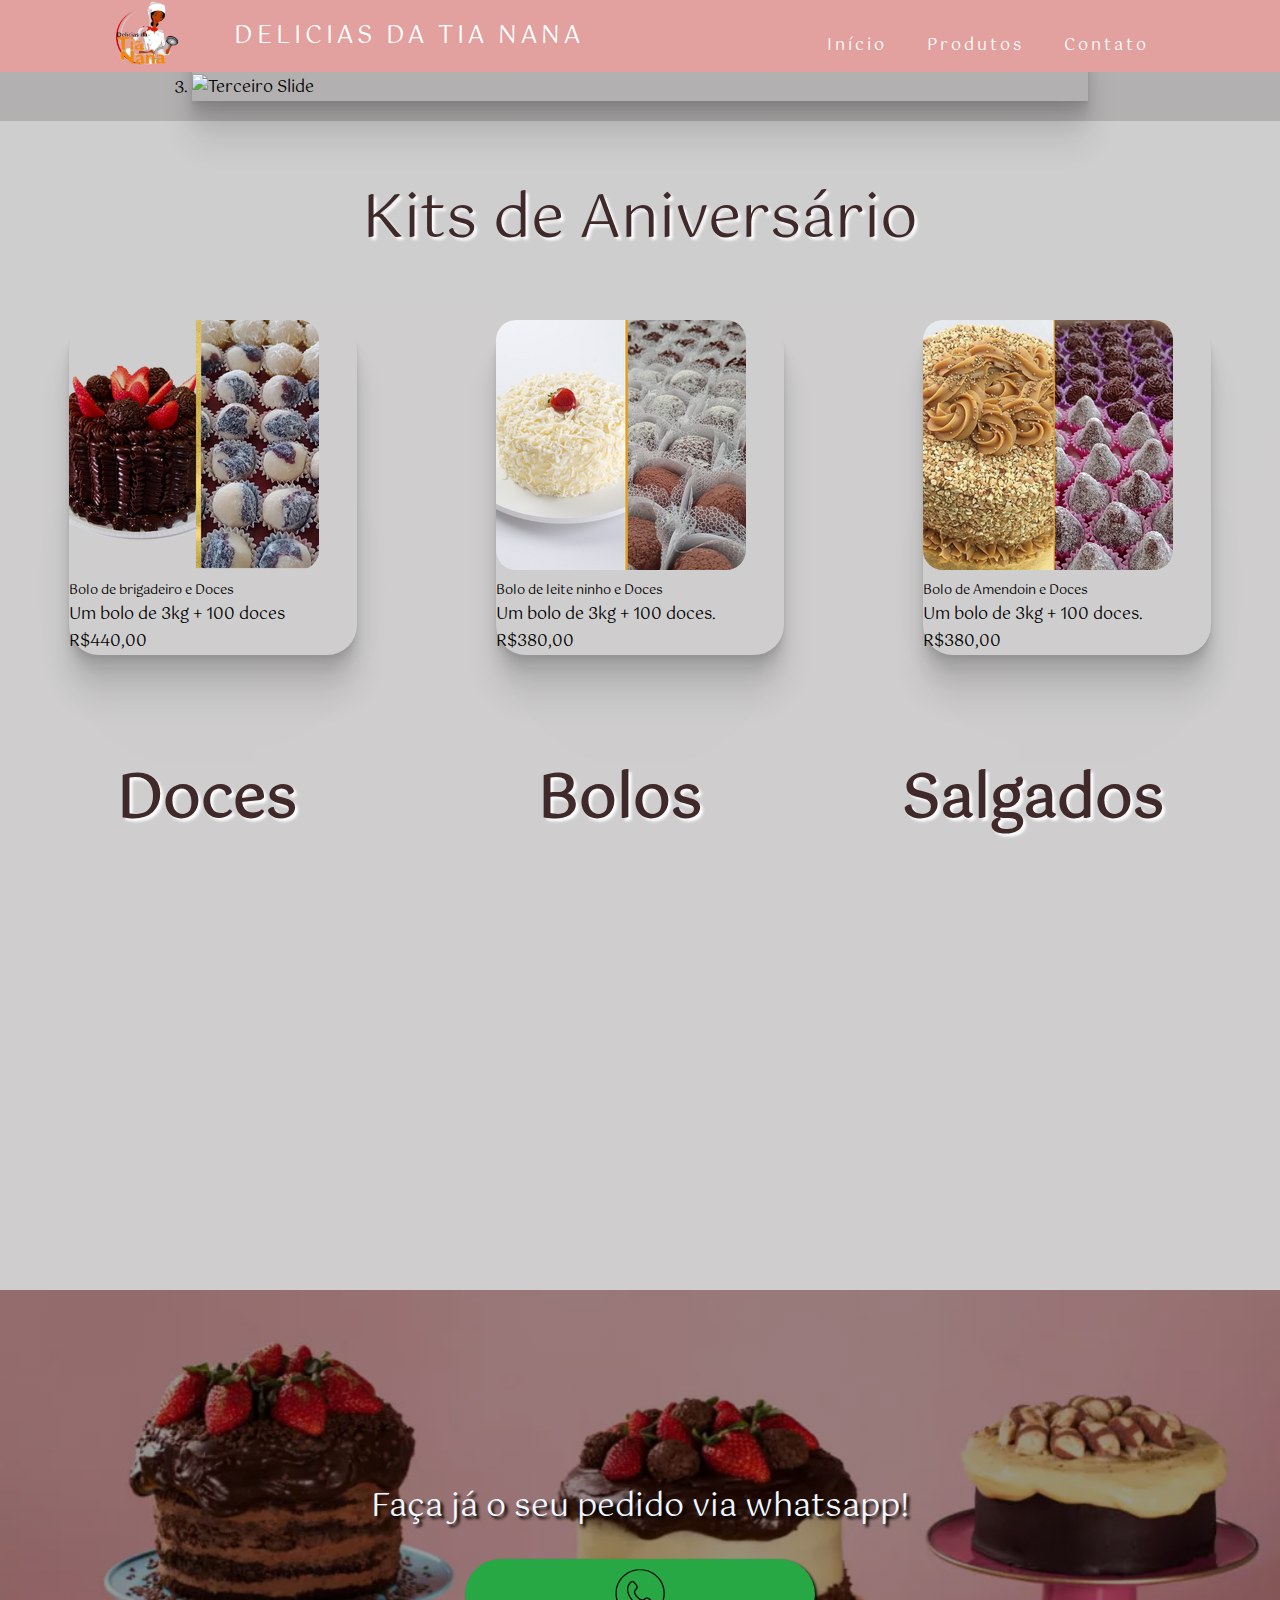
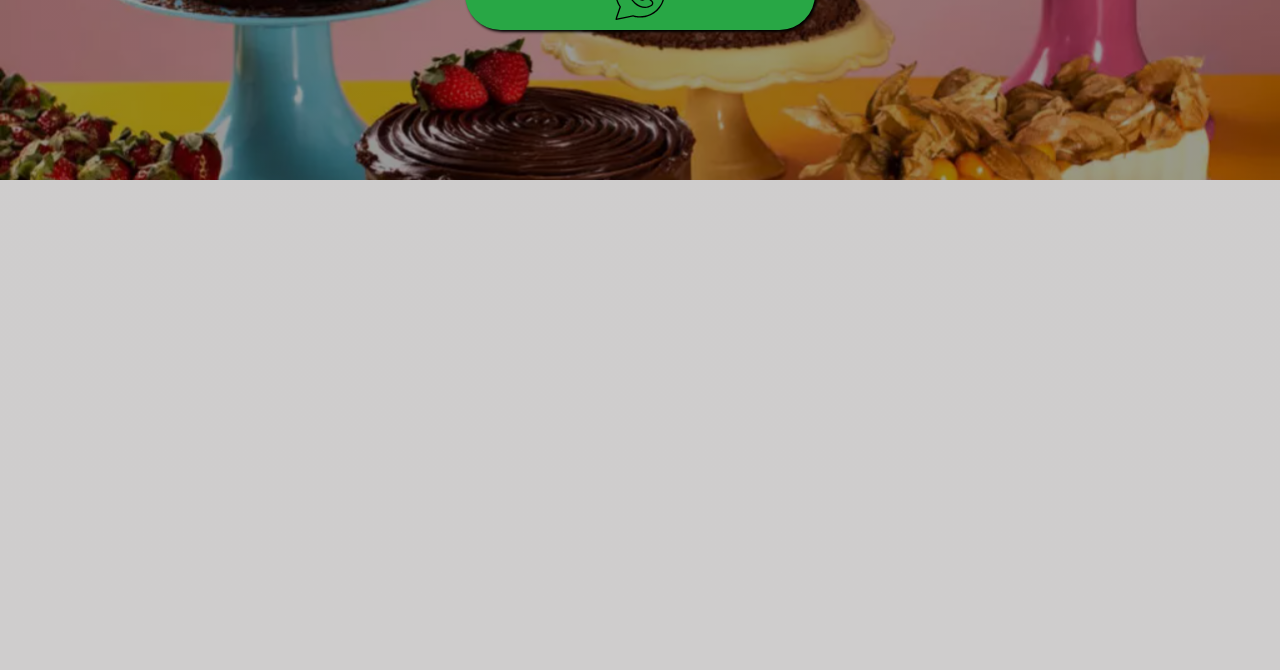
==== commit 4c70a1e2: "finalizando o projeto" ====
--- a/index.html
+++ b/index.html
@@ -31,13 +31,13 @@
         </div>
 
         <ul class="nav-list">
-            <li><a class="link-zoom" href="index.html">Início</a></li>
-            <li><a class="link-zoom" href="#">Produtos</a></li>
+            <li><a class="link-zoom" href="#inicio">Início</a></li>
+            <li><a class="link-zoom" href="#produtos">Produtos</a></li>
             <li><a class="link-zoom" href="#contato">Contato</a></li>
         </ul>
     </nav>
     
-    <header>
+    <header id="inicio">
         <div id="carouselExampleIndicators" class="carousel slide " data-ride="carousel">
             <ol class="carousel-indicators">
                 <li data-target="#carouselExampleIndicators" data-slide-to="0" class="active"></li>
@@ -69,12 +69,12 @@
     <main>
         <div class="card__kits" id="produtos">
             
-            <h1>Kits de Aniversario</h1>
+            <h1>Kits de Aniversário</h1>
             
             <div class="cards">
                 <div class="card" style="width: 18rem;">
                     <img class="card-img-top" src="assets/img/KitfestaBrigadeiro.png" alt="Imagem Bolo">
-                    s
+                    
                     <div class="card-body">
                         <h5 class="card-title">Bolo de brigadeiro e Doces</h5>
                         <p class="card-text">Um bolo de 3kg + 100 doces</p>
@@ -153,7 +153,6 @@
     </main>
     
     <script src="https://code.jquery.com/jquery-3.3.1.slim.min.js" integrity="sha384-q8i/X+965DzO0rT7abK41JStQIAqVgRVzpbzo5smXKp4YfRvH+8abtTE1Pi6jizo" crossorigin="anonymous"></script>
-    <script src="https://cdnjs.cloudflare.com/ajax/libs/popper.js/1.14.3/umd/popper.min.js" integrity="sha384-ZMP7rVo3mIykV+2+9J3UJ46jBk0WLaUAdn689aCwoqbBJiSnjAK/l8WvCWPIPm49" crossorigin="anonymous"></script>
     <script src="https://stackpath.bootstrapcdn.com/bootstrap/4.1.3/js/bootstrap.min.js" integrity="sha384-ChfqqxuZUCnJSK3+MXmPNIyE6ZbWh2IMqE241rYiqJxyMiZ6OW/JmZQ5stwEULTy" crossorigin="anonymous"></script>
 </body>
 </html>--- a/assets/css/index.css
+++ b/assets/css/index.css
@@ -47,6 +47,9 @@
     header{
         padding: 2.5vw;
     }
+    h1{
+        font-size: 30px;
+    }
 }
 .carrossel__seta{
     background-color: rgb(0, 0, 0);
--- a/assets/css/navbar.css
+++ b/assets/css/navbar.css
@@ -89,7 +89,7 @@
 @media (max-width: 999px) {
   
     .titulo {
-      font-size: 15px;
+      font-size: 12px;
       display: flex;
       flex-wrap: wrap;
       text-transform: uppercase;
@@ -123,6 +123,9 @@
       display: block;
       color: #fff;
     }
+    .logo{
+      padding-right: 2px;
+    }
 }
 
 @keyframes navLinkFade {
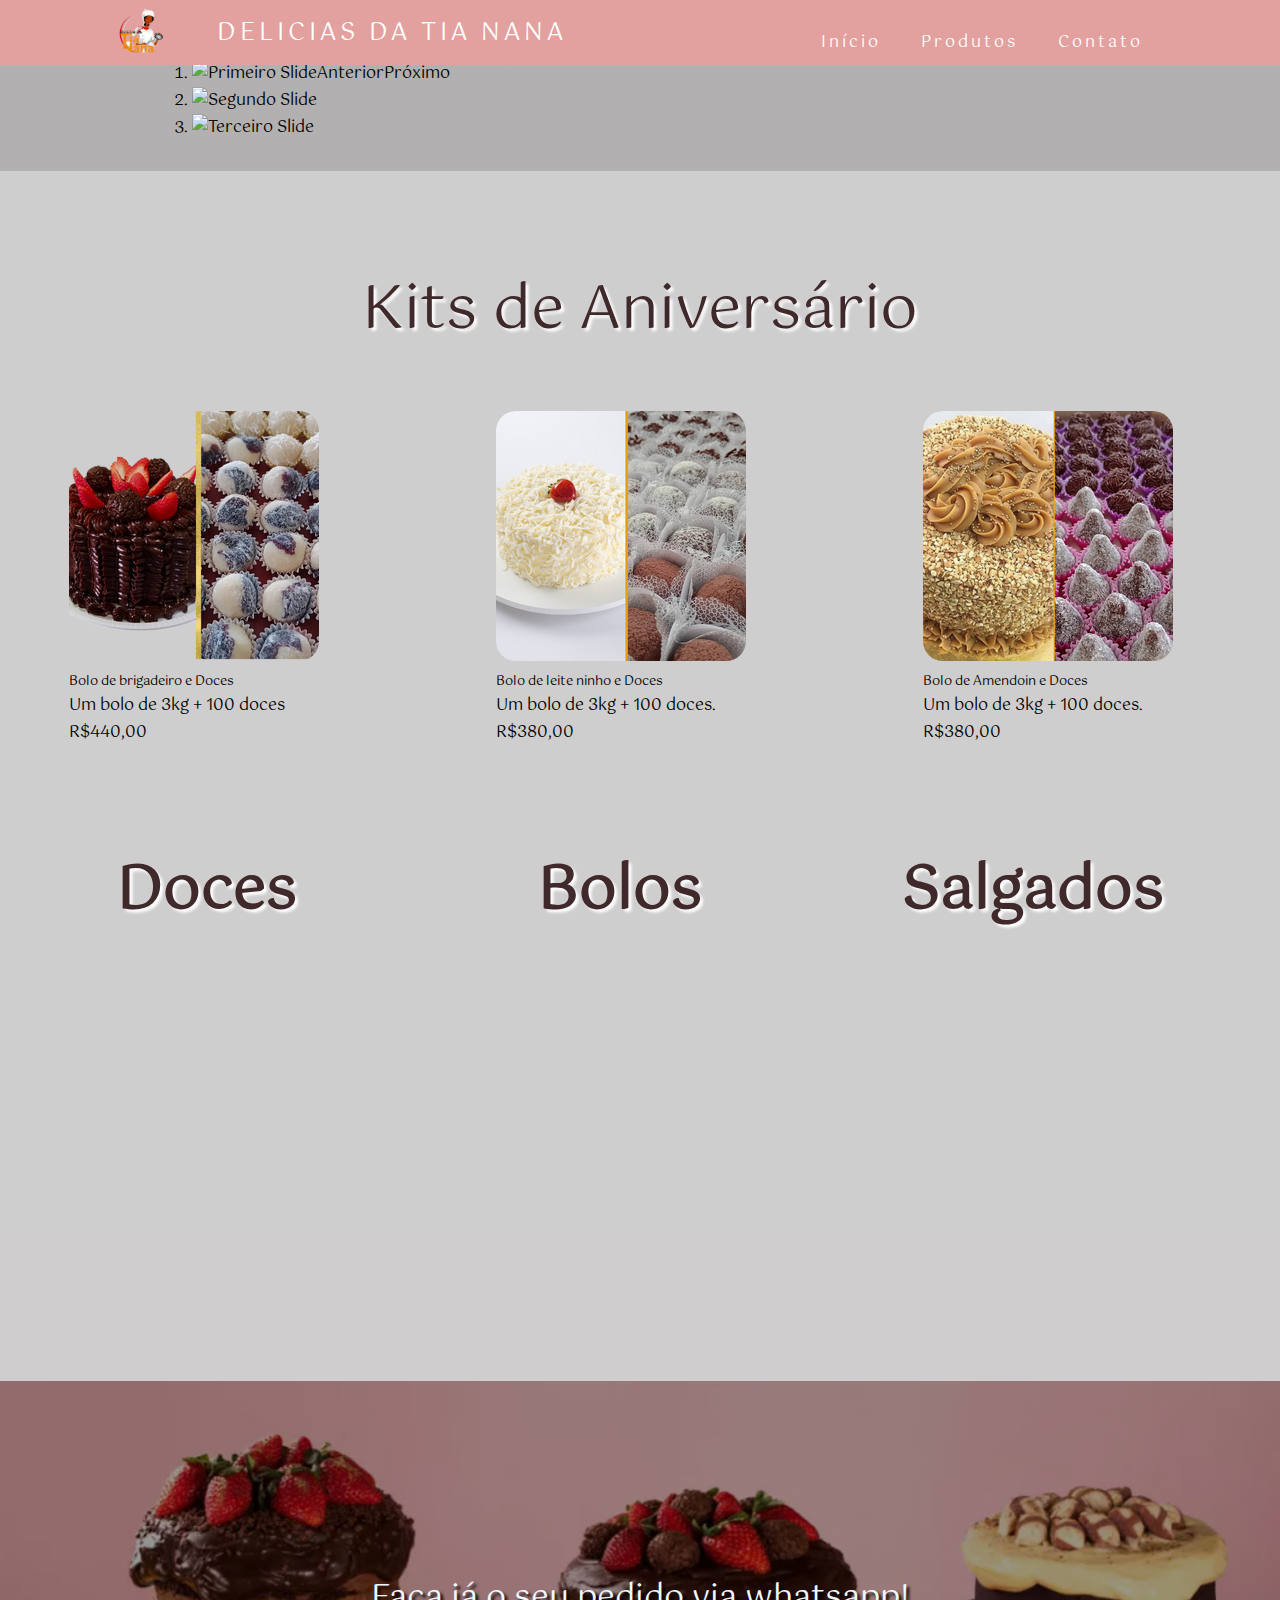
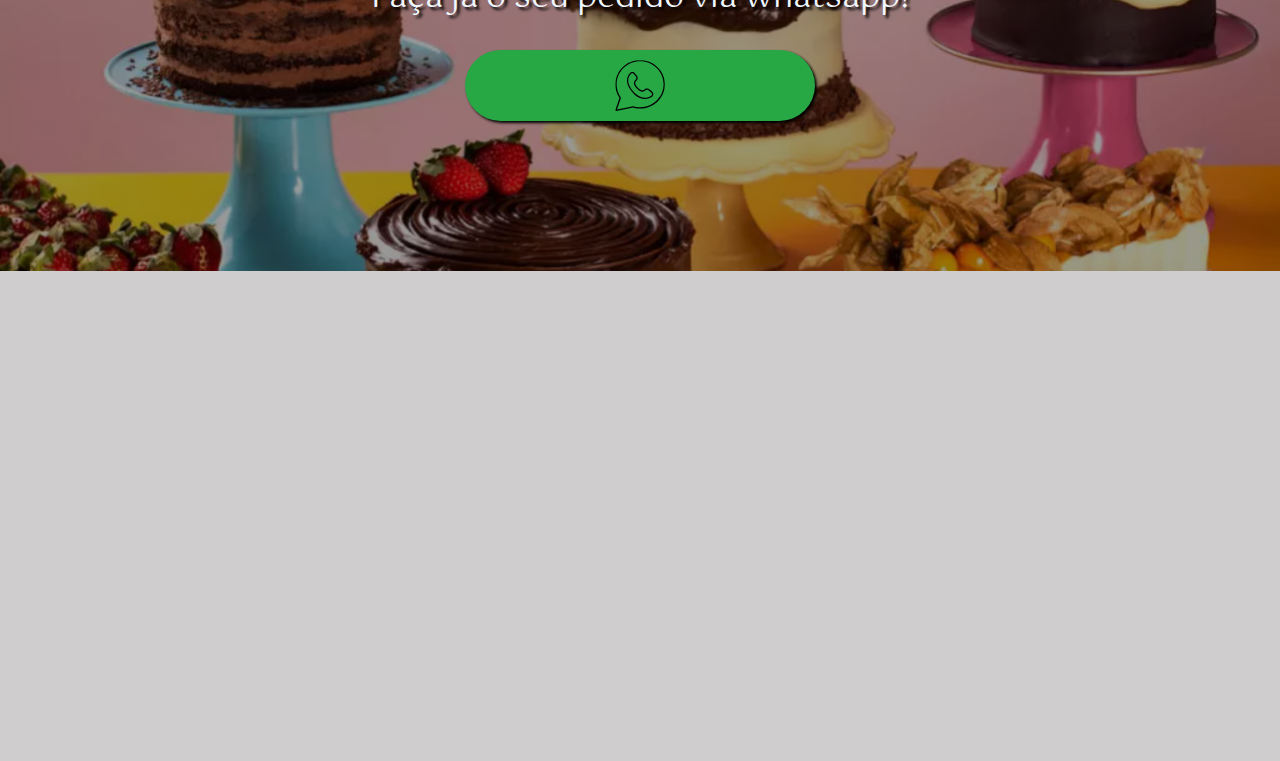
==== commit bba8ce79: "Update index.html" ====
--- a/index.html
+++ b/index.html
@@ -144,7 +144,7 @@
           
                 <div class="contato__whatsapp--texto">
                     <p> Faça já o seu pedido via whatsapp!</p>
-                    <a href="https://api.whatsapp.com/send/?phone=5531996169268&text&type=phone_number&app_absent=0" class="botao__whatsapp"><img src="assets/img/whatsapp__logo.svg" alt="" class="logo__whatsapp"></a>
+                    <a href="https://api.whatsapp.com/send/?phone=5531996169289&text&type=phone_number&app_absent=0" class="botao__whatsapp"><img src="assets/img/whatsapp__logo.svg" alt="" class="logo__whatsapp"></a>
                 </div>
             </div>
             
@@ -155,4 +155,4 @@
     <script src="https://code.jquery.com/jquery-3.3.1.slim.min.js" integrity="sha384-q8i/X+965DzO0rT7abK41JStQIAqVgRVzpbzo5smXKp4YfRvH+8abtTE1Pi6jizo" crossorigin="anonymous"></script>
     <script src="https://stackpath.bootstrapcdn.com/bootstrap/4.1.3/js/bootstrap.min.js" integrity="sha384-ChfqqxuZUCnJSK3+MXmPNIyE6ZbWh2IMqE241rYiqJxyMiZ6OW/JmZQ5stwEULTy" crossorigin="anonymous"></script>
 </body>
-</html>+</html>
--- a/assets/css/index.css
+++ b/assets/css/index.css
@@ -4,7 +4,7 @@
 .carousel{
     width: 70vw;
     display: flex;
-    margin: 10px auto;
+    margin: 50px auto 20px auto;
 }
 
 #imagem{
@@ -58,7 +58,7 @@
 
 .carousel, .card{
     box-shadow: 
-    0 2.8px 2.2px rgba(0, 0, 0, 0.034),
+    0 2.8px 2.2px rgba(0, 0, 0, 0.03s4),
     0 6.7px 5.3px rgba(0, 0, 0, 0.048),
     0 12.5px 10px rgba(0, 0, 0, 0.06),
     0 22.3px 17.9px rgba(0, 0, 0, 0.072),
@@ -71,7 +71,7 @@
 }
 
 .card__kits{
-    padding-top: 1vh;
+    padding-top: 50px;
 }
 
 .cards{
@@ -98,3 +98,4 @@
 .card img{
     border-radius: 20px;
 }
+
--- a/assets/css/navbar.css
+++ b/assets/css/navbar.css
@@ -7,7 +7,7 @@
     align-items: center;
     font-family: system-ui, -apple-system, Helvetica, Arial, sans-serif;
     background-color: var(--rosa-pastel);
-    height: 8vh;
+    height: 65px;
 }
 
 .navbar__info{
@@ -17,7 +17,7 @@
 }  
 
 .logo{
-    height: 8vh;
+    height: 50px;
     padding-right: 25px;
 }
 
@@ -99,7 +99,7 @@
   
     .nav-list {
       position: absolute;
-      top: 8vh;
+      top: 65px;
       right: 0;
       width: 0vw;
       height: 92vh;
